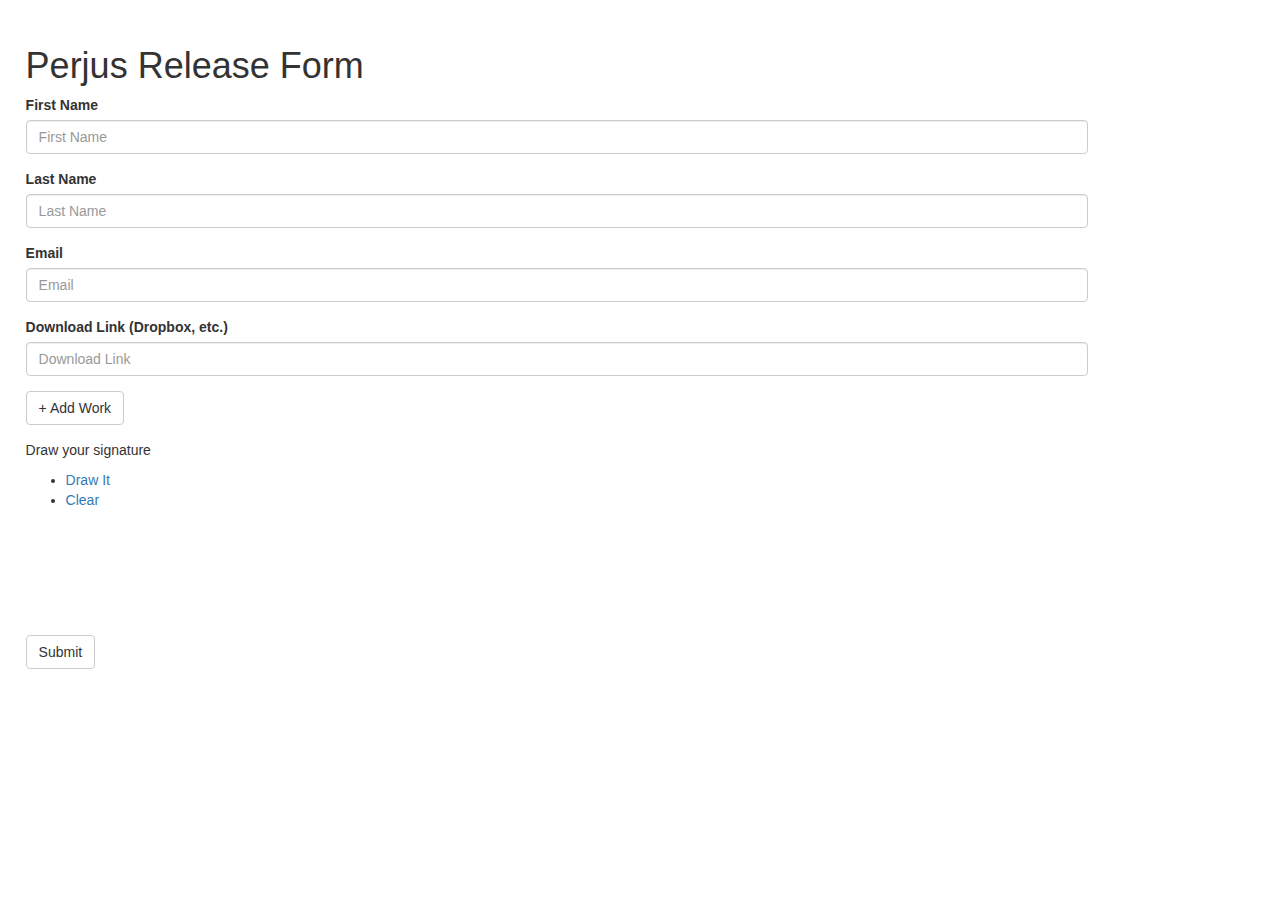
==== static/index.html @ 17842187 "add names to form params" ====
<!DOCTYPE html>
<html>
  <head>
    <meta charset="UTF-8">
    <title>Perjus Release Form</title>
    <link rel="stylesheet" href="https://maxcdn.bootstrapcdn.com/bootstrap/3.3.2/css/bootstrap.min.css">
    <link rel="stylesheet" href="lib/jquery.signaturepad.css">
    <link rel="stylesheet" href="style.css">
    <!--[if lt IE 9]><script src="lib/sign-pad/assets/flashcanvas.js"></script><![endif]-->
    <script src="https://ajax.googleapis.com/ajax/libs/jquery/2.1.3/jquery.min.js"></script>
    <script src="https://maxcdn.bootstrapcdn.com/bootstrap/3.3.2/js/bootstrap.min.js"></script>
    <script src="lib/jquery.signaturepad.min.js"></script>
    <script src="lib/parsley.min.js"></script>
    <script src="lib/json2.min.js"></script>

  </head>
  <body>
    <div class="container-fluid main-body">
      <h1>Perjus Release Form</h1>
      <form class="sigPad" action="/work" method="post" data-parsley-validate>
        <div id="release">
          <div class="form-group">
            <label for="firstName">First Name</label>
            <input type="text" class="form-control" data-parsley-required="true" name="firstName" id="firstName" placeholder="First Name">
          </div>
          <div class="form-group">
            <label for="lastName">Last Name</label>
            <input type="text" class="form-control" data-parsley-required="true" name="lastName" id="lastName" placeholder="Last Name">
          </div>
          <div class="form-group">
            <label for="emailAddress">Email</label>
            <input type="email" class="form-control" data-parsley-required="true" data-parsley-type="email" name="emailAddress" id="emailAddress" placeholder="Email">
          </div>
          <!--
          <div class="form-group">
            <label for="emailAddressConfirmation">Email Confirmation</label>
            <input type="email" class="form-control" data-parsley-required="true" data-parsley-type="email" id="emailAddressConfirmation" placeholder="Email Confirmation">
          </div> -->
          <div class="form-group">
            <label for="downloadLink">Download Link (Dropbox, etc.)</label>
            <input type="url" class="form-control" data-parsley-required="true" data-parsley-type="url" name="downloadLink" id="downloadLink" placeholder="Download Link">
          </div>
        </div>
        <div id="add-work-btn-wrapper" class="form-group">
          <button id="add-work-btn" type="Button" class="btn btn-default">+ Add Work</button>
        </div>
          <p class="drawItDesc">Draw your signature</p>
          <ul class="sigNav">
            <li class="drawIt"><a href="#draw-it" class="current">Draw It</a></li>
            <li class="clearButton"><a href="#clear">Clear</a></li>
          </ul>
        <div class="form-group sig sigWrapper">
          <div class=typed></div>
          <canvas class=pad width=500 height=85></canvas>
          <input type=hidden name=output class=output>
        </div>
        <button type="submit" class="btn btn-default">Submit</button>
      </form>
    </div>
    <script src="helper.js"></script>
  </body>
</html>
---- static/style.css ----
.main-body {
	padding-right  : 15%;
	padding-left   : 2%;
	padding-top    : 2%;
	padding-bottom : 8%;
}

.added {
	border-style  : solid; 
	border-width  : 1px;
	border-color  : #BDA0CB;
	border-radius : 4px;
	padding       : 10px;
	margin-top    : 10px;
	margin-bottom : 10px;
}

.pad {
	padding-top   : 10px;
}
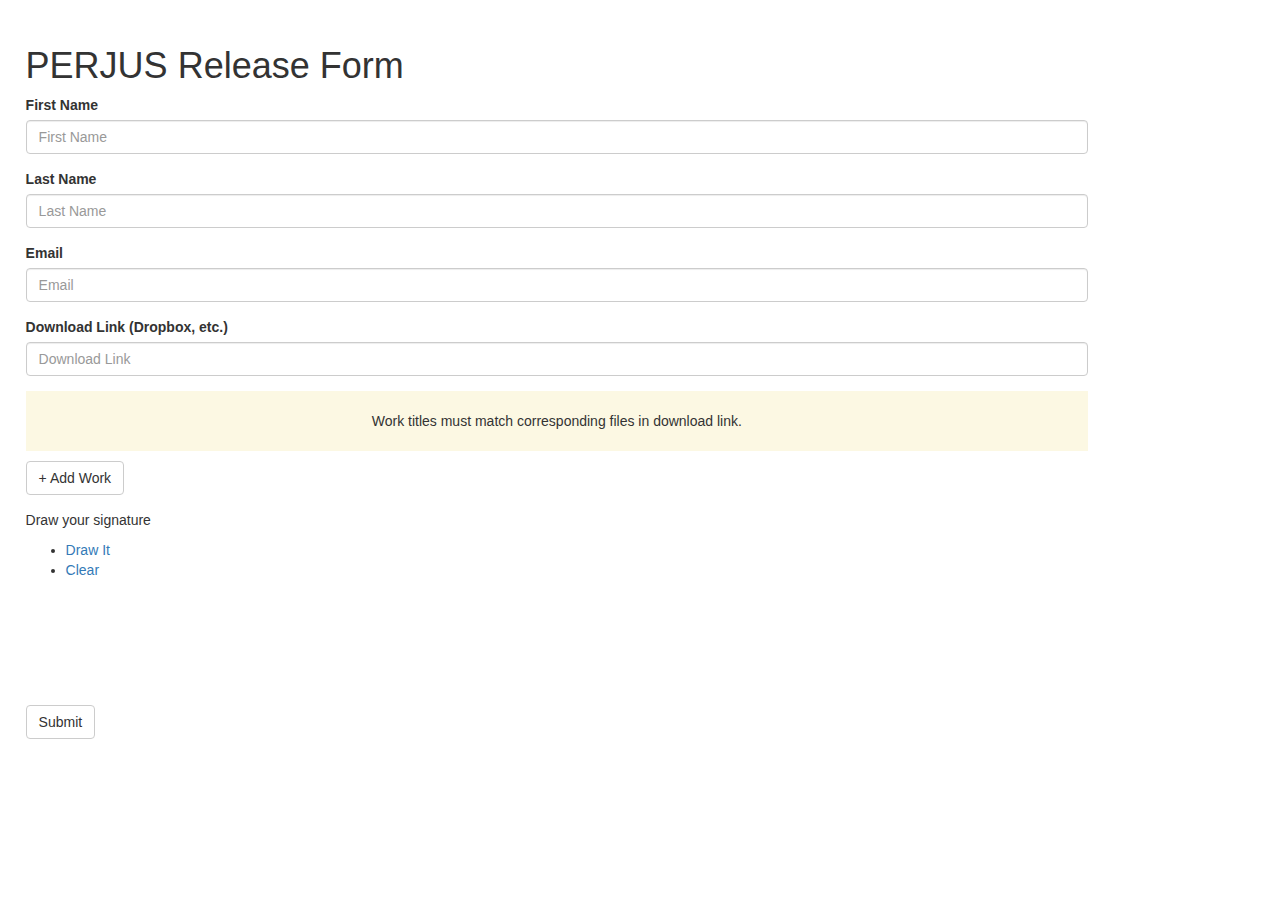
==== commit 6a401e64: "work title warning" ====
--- a/static/index.html
+++ b/static/index.html
@@ -16,7 +16,7 @@
   </head>
   <body>
     <div class="container-fluid main-body">
-      <h1>Perjus Release Form</h1>
+      <h1>PERJUS Release Form</h1>
       <form class="sigPad" action="/work" method="post" data-parsley-validate>
         <div id="release">
           <div class="form-group">
@@ -42,6 +42,7 @@
           </div>
         </div>
         <div id="add-work-btn-wrapper" class="form-group">
+          <p class="work-warning bg-warning">Work titles must match corresponding files in download link.</p>
           <button id="add-work-btn" type="Button" class="btn btn-default">+ Add Work</button>
         </div>
           <p class="drawItDesc">Draw your signature</p>
--- a/static/style.css
+++ b/static/style.css
@@ -7,7 +7,7 @@
 
 .added {
 	border-style  : solid; 
-	border-width  : 1px;
+	border-width  : 3px;
 	border-color  : #BDA0CB;
 	border-radius : 4px;
 	padding       : 10px;
@@ -17,4 +17,42 @@
 
 .pad {
 	padding-top   : 10px;
+}
+
+input.parsley-success,
+select.parsley-success,
+textarea.parsley-success {
+    color: #468847;
+    background-color: #DFF0D8;
+    border: 1px solid #D6E9C6;
+}
+
+input.parsley-error,
+select.parsley-error,
+textarea.parsley-error {
+    color: #B94A48;
+    background-color: #F2DEDE;
+    border: 1px solid #EED3D7;
+}
+
+.parsley-errors-list {
+    margin: 2px 0 3px;
+    padding: 0;
+    list-style-type: none;
+    font-size: 0.9em;
+    line-height: 0.9em;
+    opacity: 0;
+    transition: all .3s ease-in;
+    -o-transition: all .3s ease-in;
+    -moz-transition: all .3s ease-in;
+    -webkit-transition: all .3s ease-in;
+}
+
+.parsley-errors-list.filled {
+    opacity: 1;
+}
+
+.work-warning {
+    padding: 20px;
+    text-align: center;
 }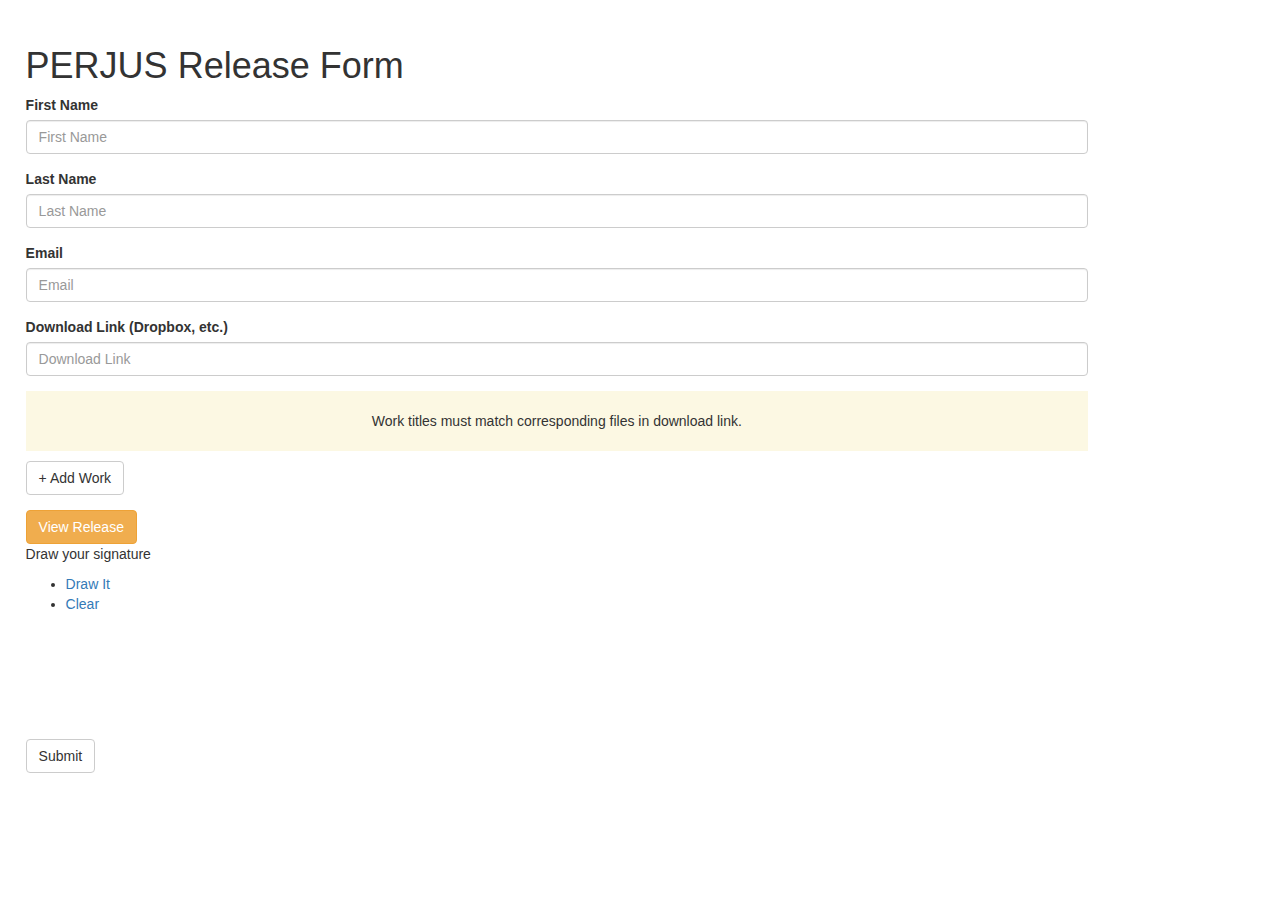
==== commit f7962be6: "view release btn" ====
--- a/static/index.html
+++ b/static/index.html
@@ -45,11 +45,12 @@
           <p class="work-warning bg-warning">Work titles must match corresponding files in download link.</p>
           <button id="add-work-btn" type="Button" class="btn btn-default">+ Add Work</button>
         </div>
-          <p class="drawItDesc">Draw your signature</p>
-          <ul class="sigNav">
-            <li class="drawIt"><a href="#draw-it" class="current">Draw It</a></li>
-            <li class="clearButton"><a href="#clear">Clear</a></li>
-          </ul>
+        <button id="view-release-btn" type="Button" class="btn btn-warning">View Release</button>
+        <p class="drawItDesc">Draw your signature</p>
+        <ul class="sigNav">
+          <li class="drawIt"><a href="#draw-it" class="current">Draw It</a></li>
+          <li class="clearButton"><a href="#clear">Clear</a></li>
+        </ul>
         <div class="form-group sig sigWrapper">
           <div class=typed></div>
           <canvas class=pad width=500 height=85></canvas>
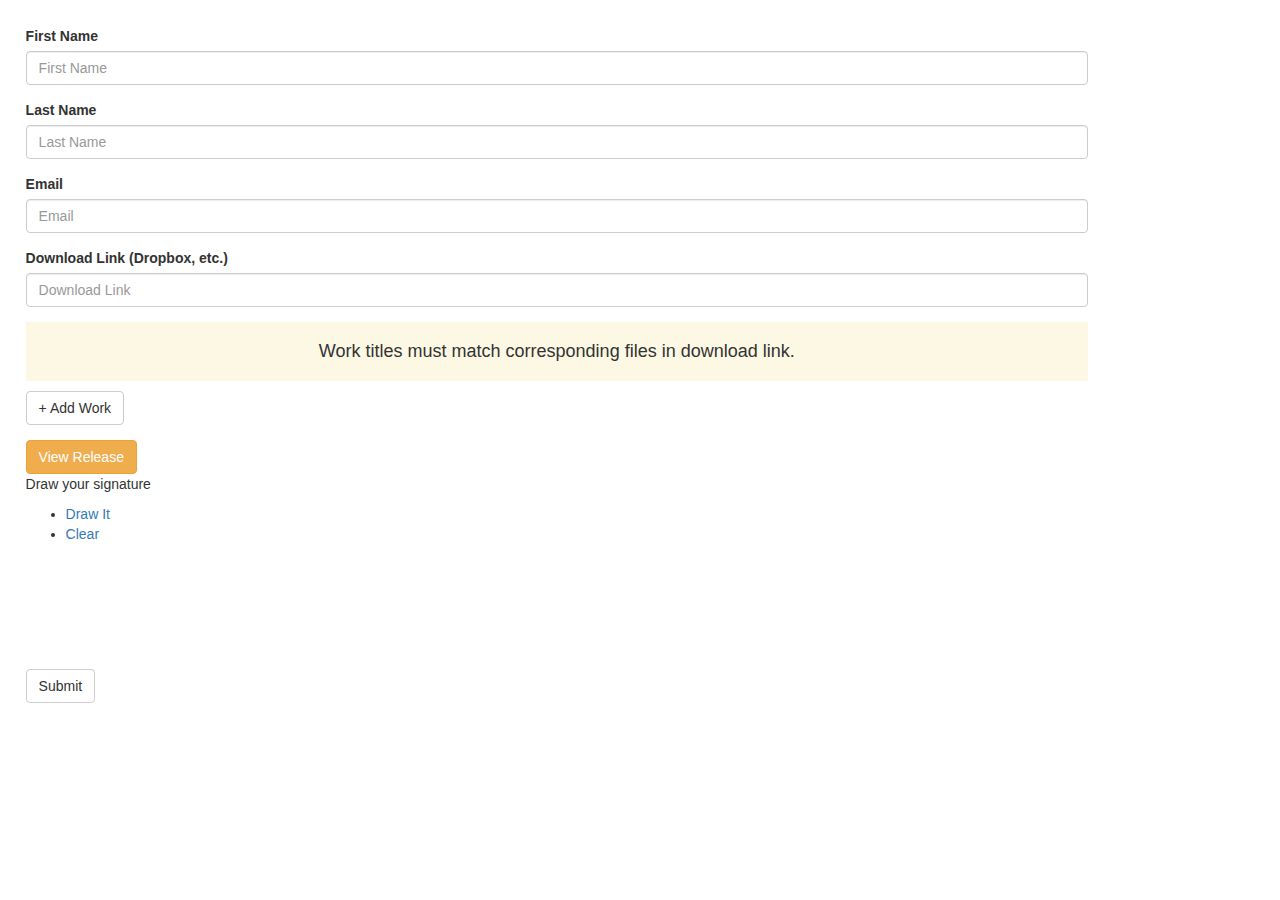
==== commit fa4e4572: "remove h1 title and make sig pad smaller" ====
--- a/static/index.html
+++ b/static/index.html
@@ -12,11 +12,11 @@
     <script src="lib/jquery.signaturepad.min.js"></script>
     <script src="lib/parsley.min.js"></script>
     <script src="lib/json2.min.js"></script>
+    <script src="lib/sprintf.js"></script>
 
   </head>
   <body>
     <div class="container-fluid main-body">
-      <h1>PERJUS Release Form</h1>
       <form class="sigPad" action="/work" method="post" data-parsley-validate>
         <div id="release">
           <div class="form-group">
@@ -42,7 +42,7 @@
           </div>
         </div>
         <div id="add-work-btn-wrapper" class="form-group">
-          <p class="work-warning bg-warning">Work titles must match corresponding files in download link.</p>
+          <h4 class="work-warning bg-warning">Work titles must match corresponding files in download link.</h4>
           <button id="add-work-btn" type="Button" class="btn btn-default">+ Add Work</button>
         </div>
         <button id="view-release-btn" type="Button" class="btn btn-warning">View Release</button>
@@ -53,12 +53,30 @@
         </ul>
         <div class="form-group sig sigWrapper">
           <div class=typed></div>
-          <canvas class=pad width=500 height=85></canvas>
+          <canvas class=pad width=320 height=85></canvas>
           <input type=hidden name=output class=output>
         </div>
         <button type="submit" class="btn btn-default">Submit</button>
       </form>
     </div>
+    <!-- Release Modal -->
+    <div id="release-modal" class="modal fade">
+      <div class="modal-dialog">
+        <div class="modal-content">
+          <div class="modal-header">
+            <button type="button" class="close" data-dismiss="modal" aria-label="Close"><span aria-hidden="true">&times;</span></button>
+            <h4 class="modal-title">PERJUS Artist Release</h4>
+          </div>
+          <div class="modal-body">
+            <input type=hidden name="hidden-release-text" id="hidden-release-text" value="{{.Conf.ArtistBody}}">
+            <p id="release-text"></p>
+          </div>
+          <div class="modal-footer">
+            <button type="button" class="btn btn-default" data-dismiss="modal">Close</button>
+          </div>
+        </div><!-- /.modal-content -->
+      </div><!-- /.modal-dialog -->
+    </div><!-- /.modal -->
     <script src="helper.js"></script>
   </body>
 </html>--- a/static/style.css
+++ b/static/style.css
@@ -16,7 +16,11 @@
 }
 
 .pad {
-	padding-top   : 10px;
+	padding-top   : 10px
+}
+
+.sig {
+    width: 330px
 }
 
 input.parsley-success,
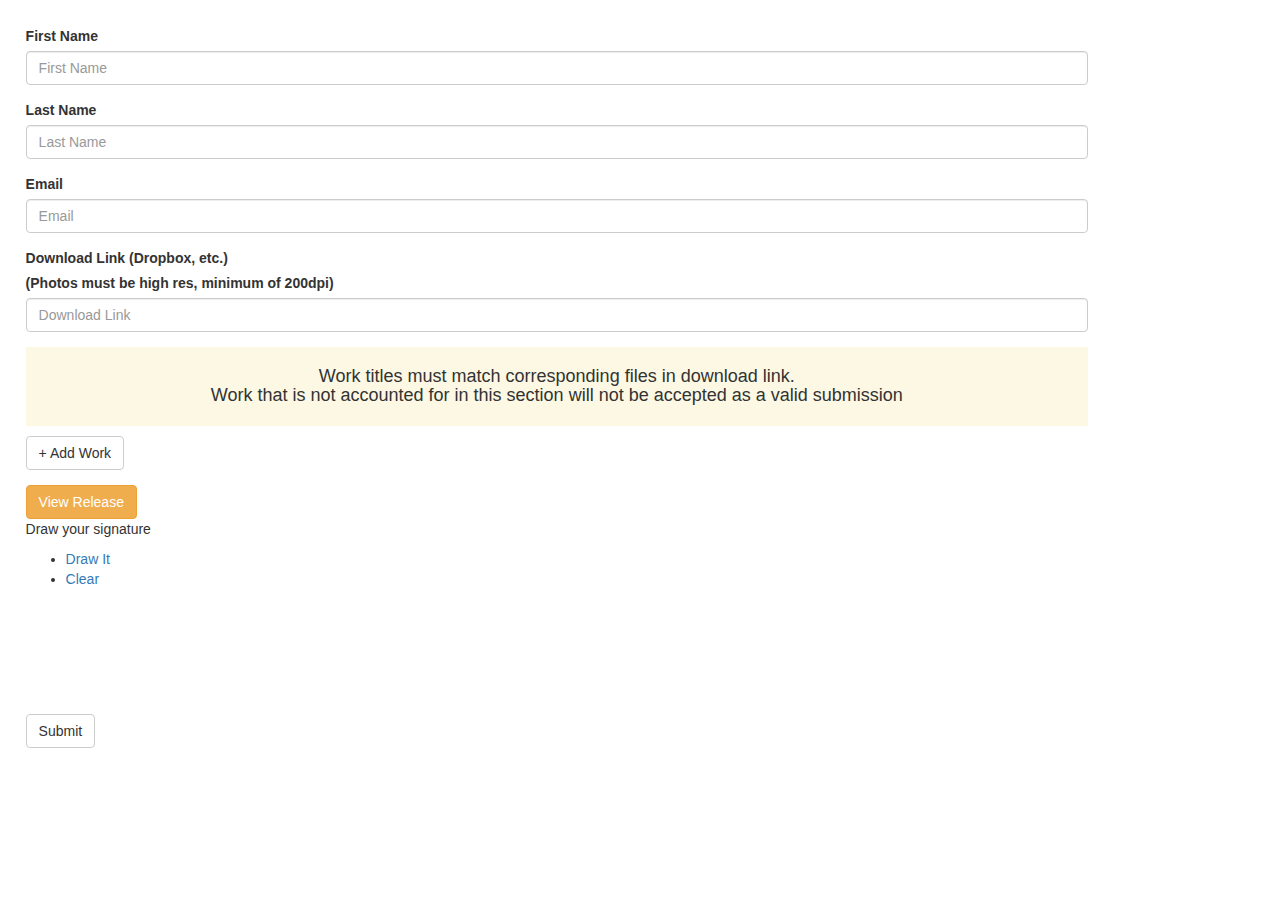
==== commit b1013d4a: "more fixes" ====
--- a/static/index.html
+++ b/static/index.html
@@ -2,7 +2,7 @@
 <html>
   <head>
     <meta charset="UTF-8">
-    <title>Perjus Release Form</title>
+    <title>PERJUS Magazine Submission Form</title>
     <link rel="stylesheet" href="https://maxcdn.bootstrapcdn.com/bootstrap/3.3.2/css/bootstrap.min.css">
     <link rel="stylesheet" href="lib/jquery.signaturepad.css">
     <link rel="stylesheet" href="style.css">
@@ -37,12 +37,13 @@
             <input type="email" class="form-control" data-parsley-required="true" data-parsley-type="email" id="emailAddressConfirmation" placeholder="Email Confirmation">
           </div> -->
           <div class="form-group">
-            <label for="downloadLink">Download Link (Dropbox, etc.)</label>
+            <label for="downloadLink">Download Link (Dropbox, etc.)</label><br>
+            <label>(Photos must be high res, minimum of 200dpi)</label>
             <input type="url" class="form-control" data-parsley-required="true" data-parsley-type="url" name="downloadLink" id="downloadLink" placeholder="Download Link">
           </div>
         </div>
         <div id="add-work-btn-wrapper" class="form-group">
-          <h4 class="work-warning bg-warning">Work titles must match corresponding files in download link.</h4>
+          <h4 class="work-warning bg-warning">Work titles must match corresponding files in download link.<br>Work that is not accounted for in this section will not be accepted as a valid submission</h4>
           <button id="add-work-btn" type="Button" class="btn btn-default">+ Add Work</button>
         </div>
         <button id="view-release-btn" type="Button" class="btn btn-warning">View Release</button>
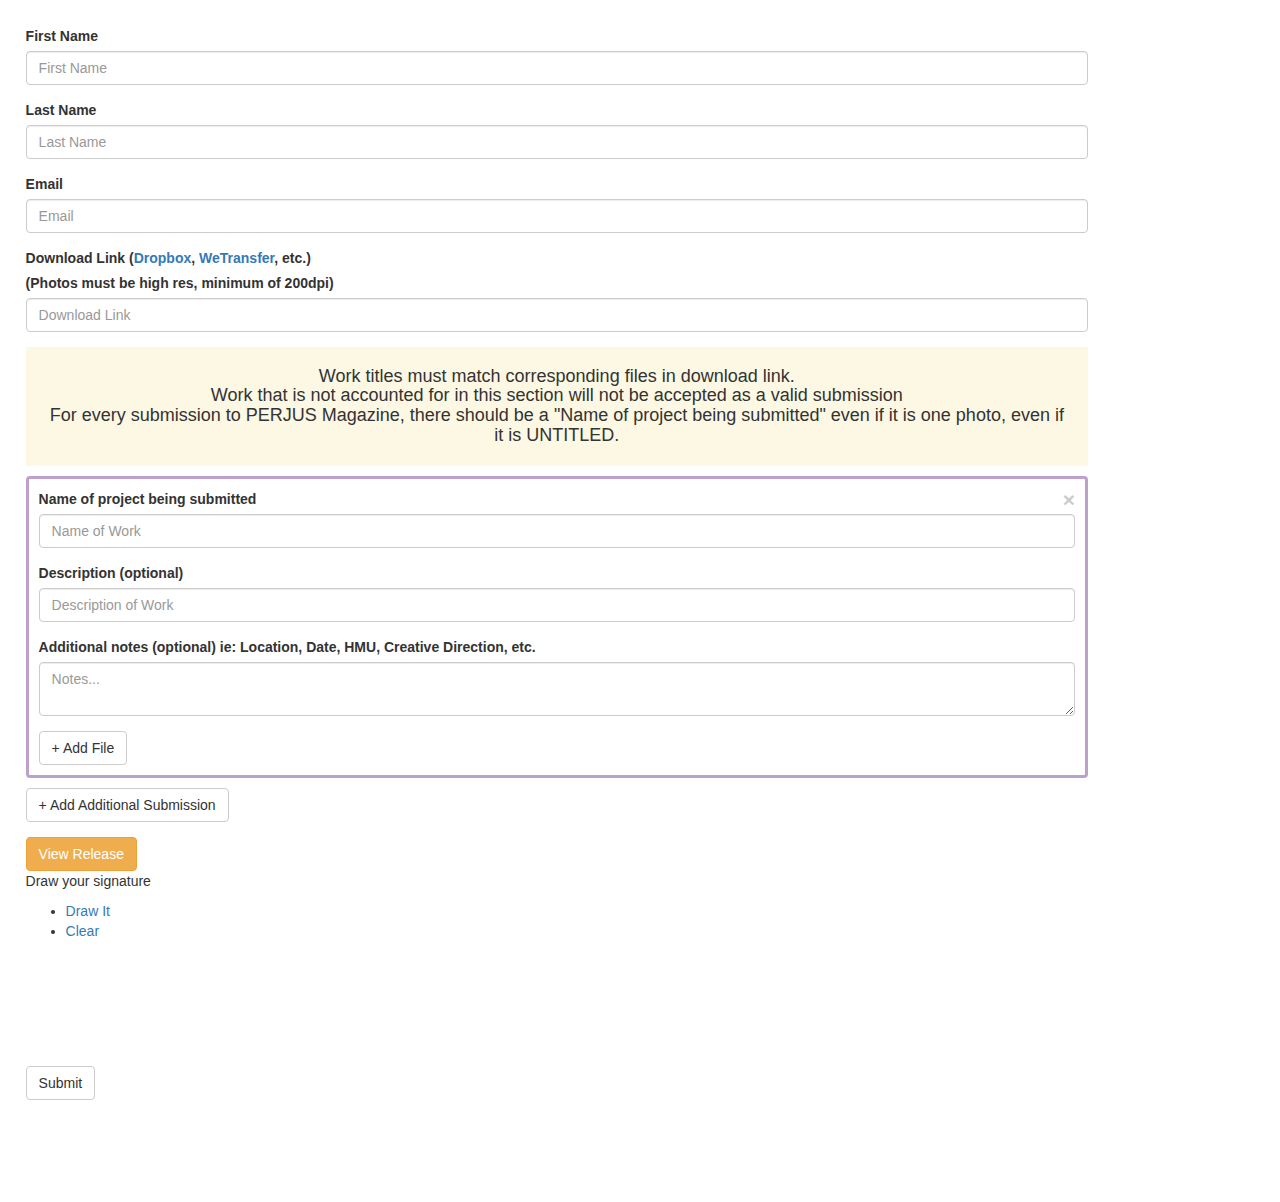
==== commit ced767f6: "add 'extra' field" ====
--- a/static/index.html
+++ b/static/index.html
@@ -37,14 +37,14 @@
             <input type="email" class="form-control" data-parsley-required="true" data-parsley-type="email" id="emailAddressConfirmation" placeholder="Email Confirmation">
           </div> -->
           <div class="form-group">
-            <label for="downloadLink">Download Link (Dropbox, etc.)</label><br>
+            <label for="downloadLink">Download Link (<a href="http://www.dropbox.com" target="_new">Dropbox</a>, <a href="http://www.wetransfer.com" target="_new">WeTransfer</a>, etc.)</label><br>
             <label>(Photos must be high res, minimum of 200dpi)</label>
             <input type="url" class="form-control" data-parsley-required="true" data-parsley-type="url" name="downloadLink" id="downloadLink" placeholder="Download Link">
           </div>
         </div>
         <div id="add-work-btn-wrapper" class="form-group">
-          <h4 class="work-warning bg-warning">Work titles must match corresponding files in download link.<br>Work that is not accounted for in this section will not be accepted as a valid submission</h4>
-          <button id="add-work-btn" type="Button" class="btn btn-default">+ Add Work</button>
+          <h4 id="wrk-wrn" class="work-warning bg-warning">Work titles must match corresponding files in download link.<br>Work that is not accounted for in this section will not be accepted as a valid submission<br>For every submission to PERJUS Magazine, there should be a "Name of project being submitted" even if it is one photo, even if it is UNTITLED.</h4>
+          <button id="add-work-btn" type="Button" class="btn btn-default">+ Add Additional Submission</button>
         </div>
         <button id="view-release-btn" type="Button" class="btn btn-warning">View Release</button>
         <p class="drawItDesc">Draw your signature</p>
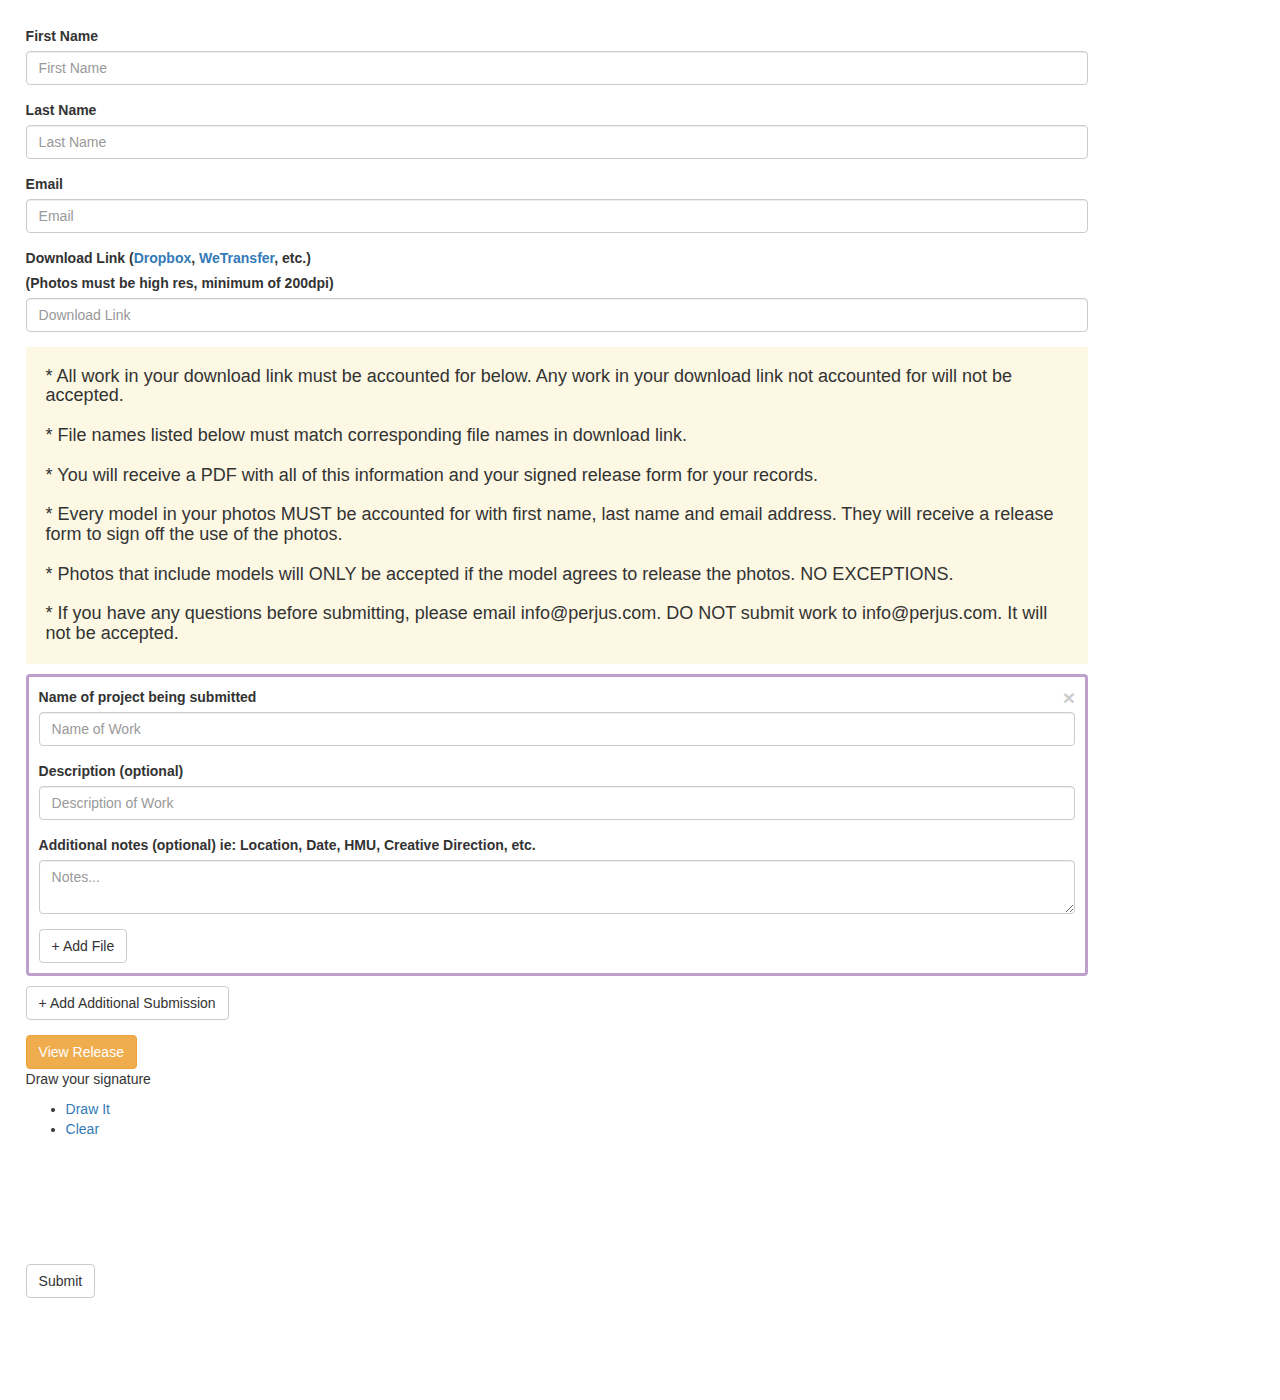
==== commit d7179ad2: "new info text" ====
--- a/static/index.html
+++ b/static/index.html
@@ -43,7 +43,18 @@
           </div>
         </div>
         <div id="add-work-btn-wrapper" class="form-group">
-          <h4 id="wrk-wrn" class="work-warning bg-warning">Work titles must match corresponding files in download link.<br>Work that is not accounted for in this section will not be accepted as a valid submission<br>For every submission to PERJUS Magazine, there should be a "Name of project being submitted" even if it is one photo, even if it is UNTITLED.</h4>
+          <h4 id="wrk-wrn" class="work-warning bg-warning">
+            * All work in your download link must be accounted for below. Any work in your download link not accounted for will not be accepted.
+            <br><br>
+            * File names listed below must match corresponding file names in download link.
+            <br><br>
+            * You will receive a PDF with all of this information and your signed release form for your records.
+            <br><br>
+            * Every model in your photos MUST be accounted for with first name, last name and email address. They will receive a release form to sign off the use of the photos.
+            <br><br>
+            * Photos that include models will ONLY be accepted if the model agrees to release the photos. NO EXCEPTIONS.
+            <br><br>
+            * If you have any questions before submitting, please email info@perjus.com. DO NOT submit work to info@perjus.com. It will not be accepted.</h4>
           <button id="add-work-btn" type="Button" class="btn btn-default">+ Add Additional Submission</button>
         </div>
         <button id="view-release-btn" type="Button" class="btn btn-warning">View Release</button>
--- a/static/style.css
+++ b/static/style.css
@@ -58,5 +58,5 @@
 
 .work-warning {
     padding: 20px;
-    text-align: center;
+    text-align: left;
 }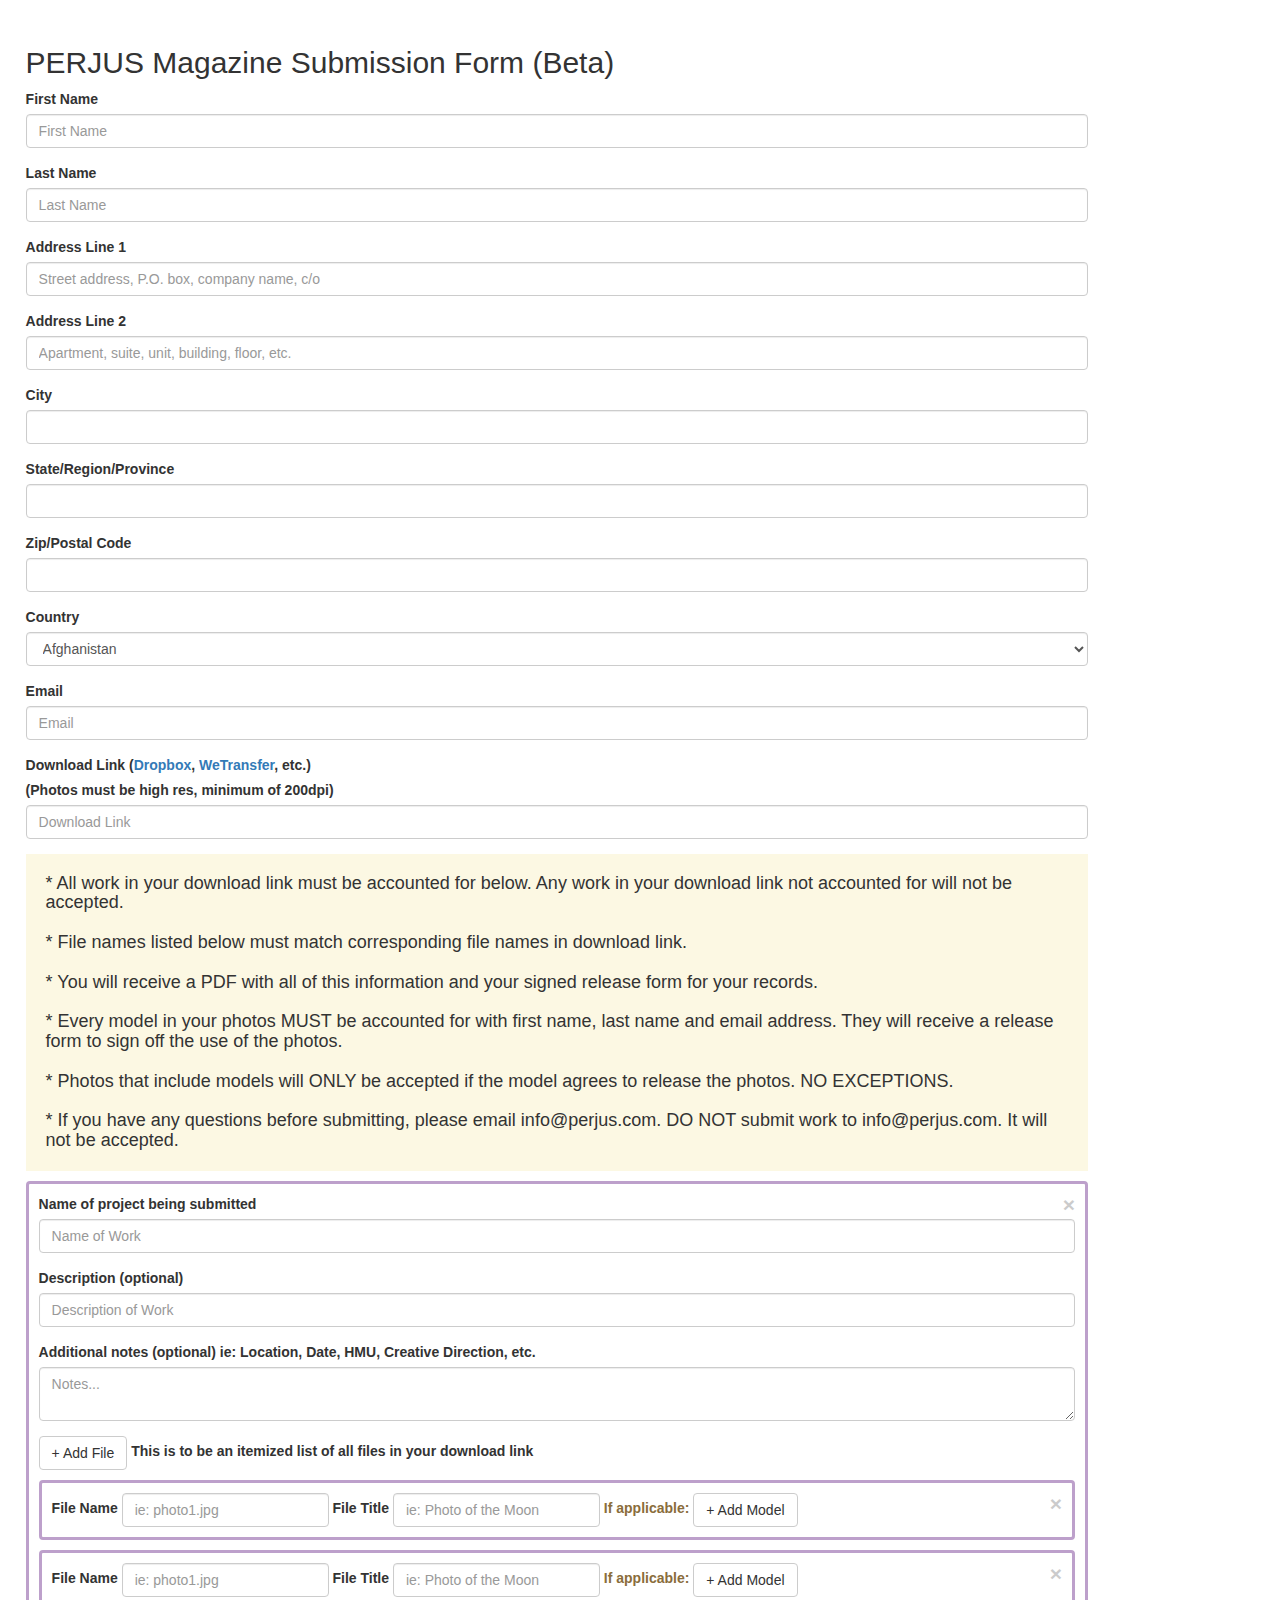
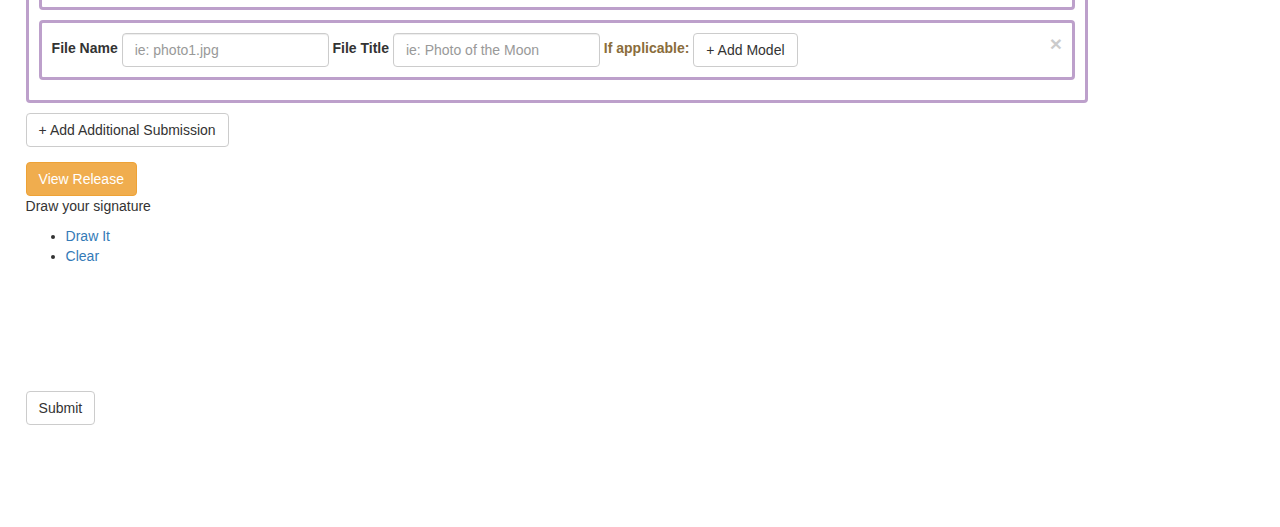
==== commit 1c099ea9: "add title" ====
--- a/static/index.html
+++ b/static/index.html
@@ -17,6 +17,7 @@
   </head>
   <body>
     <div class="container-fluid main-body">
+      <h2>PERJUS Magazine Submission Form (Beta)</h2>
       <form class="sigPad" action="/work" method="post" data-parsley-validate>
         <div id="release">
           <div class="form-group">
@@ -26,6 +27,275 @@
           <div class="form-group">
             <label for="lastName">Last Name</label>
             <input type="text" class="form-control" data-parsley-required="true" name="lastName" id="lastName" placeholder="Last Name">
+          </div>
+          <div class="form-group">
+            <label for="lastName">Address Line 1</label>
+            <input type="text" class="form-control" data-parsley-required="true" name="addressOne" id="addressOne" placeholder="Street address, P.O. box, company name, c/o">
+          </div>
+          <div class="form-group">
+            <label for="lastName">Address Line 2</label>
+            <input type="text" class="form-control" data-parsley-required="false" name="addressTwo" id="addressTwo" placeholder="Apartment, suite, unit, building, floor, etc." value="">
+          </div>
+          <div class="form-group">
+            <label for="lastName">City</label>
+            <input type="text" class="form-control" data-parsley-required="true" name="city" id="city" placeholder="">
+          </div>
+          <div class="form-group">
+            <label for="lastName">State/Region/Province</label>
+            <input type="text" class="form-control" data-parsley-required="true" name="state" id="state" placeholder="">
+          </div>
+          <div class="form-group">
+            <label for="lastName">Zip/Postal Code</label>
+            <input type="text" class="form-control" data-parsley-required="true" name="zip" id="zip" placeholder="">
+          </div>
+          <div class="form-group">
+            <label for="country">Country</label>
+            <select id="country" name="country" class="form-control">
+              <option value="AF">Afghanistan</option>
+              <option value="AX">Åland Islands</option>
+              <option value="AL">Albania</option>
+              <option value="DZ">Algeria</option>
+              <option value="AS">American Samoa</option>
+              <option value="AD">Andorra</option>
+              <option value="AO">Angola</option>
+              <option value="AI">Anguilla</option>
+              <option value="AQ">Antarctica</option>
+              <option value="AG">Antigua and Barbuda</option>
+              <option value="AR">Argentina</option>
+              <option value="AM">Armenia</option>
+              <option value="AW">Aruba</option>
+              <option value="AU">Australia</option>
+              <option value="AT">Austria</option>
+              <option value="AZ">Azerbaijan</option>
+              <option value="BS">Bahamas</option>
+              <option value="BH">Bahrain</option>
+              <option value="BD">Bangladesh</option>
+              <option value="BB">Barbados</option>
+              <option value="BY">Belarus</option>
+              <option value="BE">Belgium</option>
+              <option value="BZ">Belize</option>
+              <option value="BJ">Benin</option>
+              <option value="BM">Bermuda</option>
+              <option value="BT">Bhutan</option>
+              <option value="BO">Bolivia</option>
+              <option value="BA">Bosnia and Herzegovina</option>
+              <option value="BW">Botswana</option>
+              <option value="BV">Bouvet Island</option>
+              <option value="BR">Brazil</option>
+              <option value="IO">British Indian Ocean Territory</option>
+              <option value="BN">Brunei Darussalam</option>
+              <option value="BG">Bulgaria</option>
+              <option value="BF">Burkina Faso</option>
+              <option value="BI">Burundi</option>
+              <option value="KH">Cambodia</option>
+              <option value="CM">Cameroon</option>
+              <option value="CA">Canada</option>
+              <option value="CV">Cape Verde</option>
+              <option value="KY">Cayman Islands</option>
+              <option value="CF">Central African Republic</option>
+              <option value="TD">Chad</option>
+              <option value="CL">Chile</option>
+              <option value="CN">China</option>
+              <option value="CX">Christmas Island</option>
+              <option value="CC">Cocos (Keeling) Islands</option>
+              <option value="CO">Colombia</option>
+              <option value="KM">Comoros</option>
+              <option value="CG">Congo</option>
+              <option value="CD">Congo, The Democratic Republic of The</option>
+              <option value="CK">Cook Islands</option>
+              <option value="CR">Costa Rica</option>
+              <option value="CI">Cote D'ivoire</option>
+              <option value="HR">Croatia</option>
+              <option value="CU">Cuba</option>
+              <option value="CY">Cyprus</option>
+              <option value="CZ">Czech Republic</option>
+              <option value="DK">Denmark</option>
+              <option value="DJ">Djibouti</option>
+              <option value="DM">Dominica</option>
+              <option value="DO">Dominican Republic</option>
+              <option value="EC">Ecuador</option>
+              <option value="EG">Egypt</option>
+              <option value="SV">El Salvador</option>
+              <option value="GQ">Equatorial Guinea</option>
+              <option value="ER">Eritrea</option>
+              <option value="EE">Estonia</option>
+              <option value="ET">Ethiopia</option>
+              <option value="FK">Falkland Islands (Malvinas)</option>
+              <option value="FO">Faroe Islands</option>
+              <option value="FJ">Fiji</option>
+              <option value="FI">Finland</option>
+              <option value="FR">France</option>
+              <option value="GF">French Guiana</option>
+              <option value="PF">French Polynesia</option>
+              <option value="TF">French Southern Territories</option>
+              <option value="GA">Gabon</option>
+              <option value="GM">Gambia</option>
+              <option value="GE">Georgia</option>
+              <option value="DE">Germany</option>
+              <option value="GH">Ghana</option>
+              <option value="GI">Gibraltar</option>
+              <option value="GR">Greece</option>
+              <option value="GL">Greenland</option>
+              <option value="GD">Grenada</option>
+              <option value="GP">Guadeloupe</option>
+              <option value="GU">Guam</option>
+              <option value="GT">Guatemala</option>
+              <option value="GG">Guernsey</option>
+              <option value="GN">Guinea</option>
+              <option value="GW">Guinea-bissau</option>
+              <option value="GY">Guyana</option>
+              <option value="HT">Haiti</option>
+              <option value="HM">Heard Island and Mcdonald Islands</option>
+              <option value="VA">Holy See (Vatican City State)</option>
+              <option value="HN">Honduras</option>
+              <option value="HK">Hong Kong</option>
+              <option value="HU">Hungary</option>
+              <option value="IS">Iceland</option>
+              <option value="IN">India</option>
+              <option value="ID">Indonesia</option>
+              <option value="IR">Iran, Islamic Republic of</option>
+              <option value="IQ">Iraq</option>
+              <option value="IE">Ireland</option>
+              <option value="IM">Isle of Man</option>
+              <option value="IL">Israel</option>
+              <option value="IT">Italy</option>
+              <option value="JM">Jamaica</option>
+              <option value="JP">Japan</option>
+              <option value="JE">Jersey</option>
+              <option value="JO">Jordan</option>
+              <option value="KZ">Kazakhstan</option>
+              <option value="KE">Kenya</option>
+              <option value="KI">Kiribati</option>
+              <option value="KP">Korea, Democratic People's Republic of</option>
+              <option value="KR">Korea, Republic of</option>
+              <option value="KW">Kuwait</option>
+              <option value="KG">Kyrgyzstan</option>
+              <option value="LA">Lao People's Democratic Republic</option>
+              <option value="LV">Latvia</option>
+              <option value="LB">Lebanon</option>
+              <option value="LS">Lesotho</option>
+              <option value="LR">Liberia</option>
+              <option value="LY">Libyan Arab Jamahiriya</option>
+              <option value="LI">Liechtenstein</option>
+              <option value="LT">Lithuania</option>
+              <option value="LU">Luxembourg</option>
+              <option value="MO">Macao</option>
+              <option value="MK">Macedonia, The Former Yugoslav Republic of</option>
+              <option value="MG">Madagascar</option>
+              <option value="MW">Malawi</option>
+              <option value="MY">Malaysia</option>
+              <option value="MV">Maldives</option>
+              <option value="ML">Mali</option>
+              <option value="MT">Malta</option>
+              <option value="MH">Marshall Islands</option>
+              <option value="MQ">Martinique</option>
+              <option value="MR">Mauritania</option>
+              <option value="MU">Mauritius</option>
+              <option value="YT">Mayotte</option>
+              <option value="MX">Mexico</option>
+              <option value="FM">Micronesia, Federated States of</option>
+              <option value="MD">Moldova, Republic of</option>
+              <option value="MC">Monaco</option>
+              <option value="MN">Mongolia</option>
+              <option value="ME">Montenegro</option>
+              <option value="MS">Montserrat</option>
+              <option value="MA">Morocco</option>
+              <option value="MZ">Mozambique</option>
+              <option value="MM">Myanmar</option>
+              <option value="NA">Namibia</option>
+              <option value="NR">Nauru</option>
+              <option value="NP">Nepal</option>
+              <option value="NL">Netherlands</option>
+              <option value="AN">Netherlands Antilles</option>
+              <option value="NC">New Caledonia</option>
+              <option value="NZ">New Zealand</option>
+              <option value="NI">Nicaragua</option>
+              <option value="NE">Niger</option>
+              <option value="NG">Nigeria</option>
+              <option value="NU">Niue</option>
+              <option value="NF">Norfolk Island</option>
+              <option value="MP">Northern Mariana Islands</option>
+              <option value="NO">Norway</option>
+              <option value="OM">Oman</option>
+              <option value="PK">Pakistan</option>
+              <option value="PW">Palau</option>
+              <option value="PS">Palestinian Territory, Occupied</option>
+              <option value="PA">Panama</option>
+              <option value="PG">Papua New Guinea</option>
+              <option value="PY">Paraguay</option>
+              <option value="PE">Peru</option>
+              <option value="PH">Philippines</option>
+              <option value="PN">Pitcairn</option>
+              <option value="PL">Poland</option>
+              <option value="PT">Portugal</option>
+              <option value="PR">Puerto Rico</option>
+              <option value="QA">Qatar</option>
+              <option value="RE">Reunion</option>
+              <option value="RO">Romania</option>
+              <option value="RU">Russian Federation</option>
+              <option value="RW">Rwanda</option>
+              <option value="SH">Saint Helena</option>
+              <option value="KN">Saint Kitts and Nevis</option>
+              <option value="LC">Saint Lucia</option>
+              <option value="PM">Saint Pierre and Miquelon</option>
+              <option value="VC">Saint Vincent and The Grenadines</option>
+              <option value="WS">Samoa</option>
+              <option value="SM">San Marino</option>
+              <option value="ST">Sao Tome and Principe</option>
+              <option value="SA">Saudi Arabia</option>
+              <option value="SN">Senegal</option>
+              <option value="RS">Serbia</option>
+              <option value="SC">Seychelles</option>
+              <option value="SL">Sierra Leone</option>
+              <option value="SG">Singapore</option>
+              <option value="SK">Slovakia</option>
+              <option value="SI">Slovenia</option>
+              <option value="SB">Solomon Islands</option>
+              <option value="SO">Somalia</option>
+              <option value="ZA">South Africa</option>
+              <option value="GS">South Georgia and The South Sandwich Islands</option>
+              <option value="ES">Spain</option>
+              <option value="LK">Sri Lanka</option>
+              <option value="SD">Sudan</option>
+              <option value="SR">Suriname</option>
+              <option value="SJ">Svalbard and Jan Mayen</option>
+              <option value="SZ">Swaziland</option>
+              <option value="SE">Sweden</option>
+              <option value="CH">Switzerland</option>
+              <option value="SY">Syrian Arab Republic</option>
+              <option value="TW">Taiwan, Province of China</option>
+              <option value="TJ">Tajikistan</option>
+              <option value="TZ">Tanzania, United Republic of</option>
+              <option value="TH">Thailand</option>
+              <option value="TL">Timor-leste</option>
+              <option value="TG">Togo</option>
+              <option value="TK">Tokelau</option>
+              <option value="TO">Tonga</option>
+              <option value="TT">Trinidad and Tobago</option>
+              <option value="TN">Tunisia</option>
+              <option value="TR">Turkey</option>
+              <option value="TM">Turkmenistan</option>
+              <option value="TC">Turks and Caicos Islands</option>
+              <option value="TV">Tuvalu</option>
+              <option value="UG">Uganda</option>
+              <option value="UA">Ukraine</option>
+              <option value="AE">United Arab Emirates</option>
+              <option value="GB">United Kingdom</option>
+              <option value="US">United States</option>
+              <option value="UM">United States Minor Outlying Islands</option>
+              <option value="UY">Uruguay</option>
+              <option value="UZ">Uzbekistan</option>
+              <option value="VU">Vanuatu</option>
+              <option value="VE">Venezuela</option>
+              <option value="VN">Viet Nam</option>
+              <option value="VG">Virgin Islands, British</option>
+              <option value="VI">Virgin Islands, U.S.</option>
+              <option value="WF">Wallis and Futuna</option>
+              <option value="EH">Western Sahara</option>
+              <option value="YE">Yemen</option>
+              <option value="ZM">Zambia</option>
+              <option value="ZW">Zimbabwe</option>
+            </select>
           </div>
           <div class="form-group">
             <label for="emailAddress">Email</label>
--- a/static/style.css
+++ b/static/style.css
@@ -59,4 +59,8 @@
 .work-warning {
     padding: 20px;
     text-align: left;
+}
+
+#make_csv {
+    margin-bottom: 15px;
 }